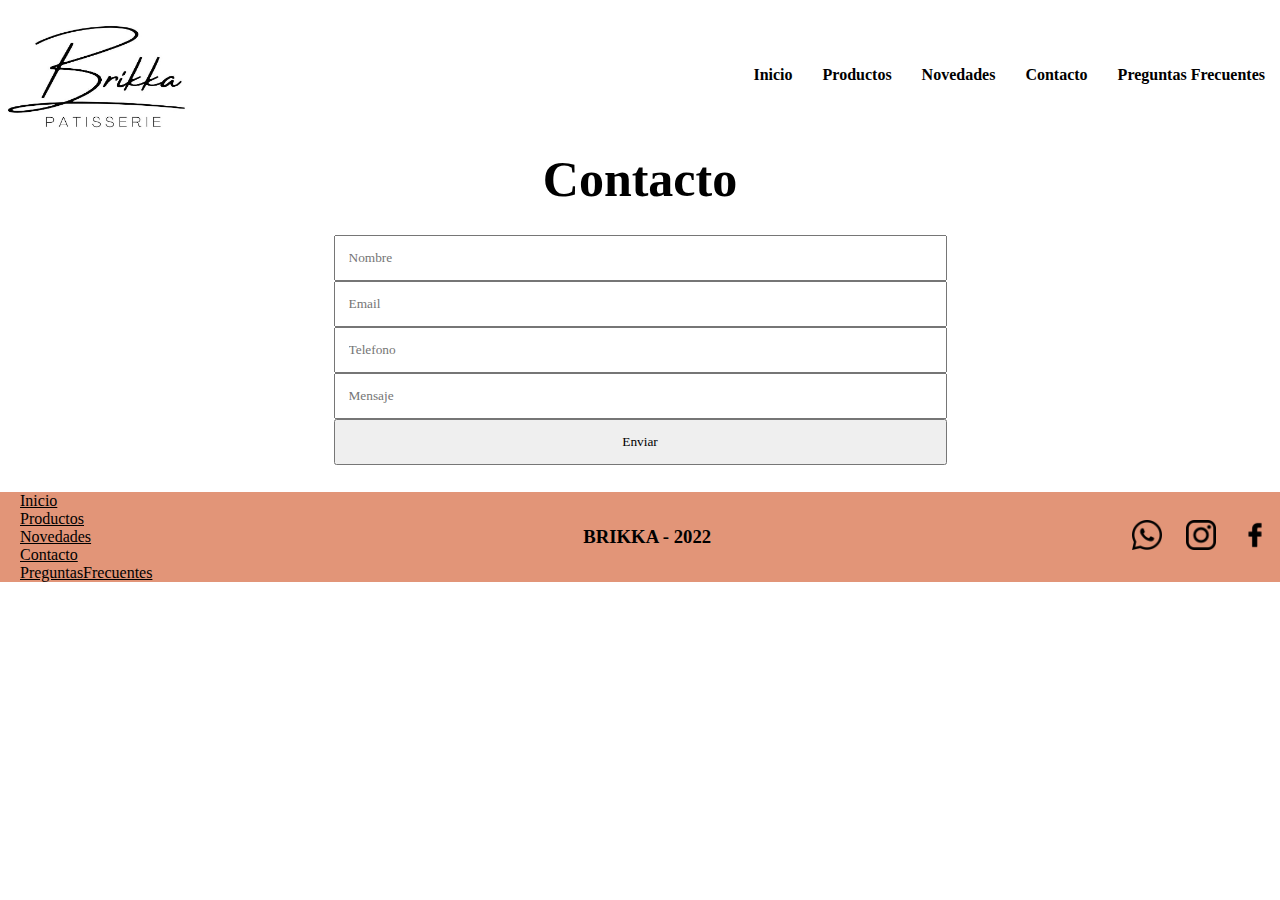
==== paginas/contacto.html @ e4dae98c "actualizacion" ====
<!DOCTYPE html>
<html lang="en">

<head>
    <meta charset="UTF-8">
    <meta http-equiv="X-UA-Compatible" content="IE=edge">
    <meta name="viewport" content="width=device-width, initial-scale=1.0">
    <title>Tienda Online de Brikka</title>
    <link rel="stylesheet" href="../css/estilos.css">
    <!--FAVICON-->
    <link rel="icono de acceso directo" href="favicon.ico" type="imagen/icono-x">
    <link rel="icono" href="favicon.ico" type="imagen/icono-x">


</head>

<body>
    <header class="header">
        <img src="../imagenes/Brikka1.jpg">
        <nav>
            <ul>
                <li><a href="../index.html">Inicio</a></li>
                <li><a href="../paginas/productos.html">Productos</a></li>
                <li><a href="../paginas/novedades.html">Novedades</a></li>
                <li><a href="./contacto.html">Contacto</a></li>
                <li><a href="./preguntasFrecuentes.html">Preguntas Frecuentes</a></li>
            </ul>

        </nav>
    </header>

    <main class="titulo">
        <h1>Contacto</h1>
        <section class="contacto">
            <article>
                <form action="contacto.html">
                    <input type="text" placeholder="Nombre"><br>
                    <input type="email" placeholder="Email"><br>
                    <input type="telefono" placeholder="Telefono"><br>
                    <input type="textarea" placeholder="Mensaje"><br>
                    <input type="submit" value="Enviar">
                </form>
            </article>
        </section>
    </main>


    <footer class="footer">
        <nav>
            <ul>
                <li><a href="../index.html">Inicio</a></li>
                <li><a href="../paginas/productos.html">Productos</a></li>
                <li><a href="../paginas/novedades.html">Novedades</a></li>
                <li><a href="./contacto.html">Contacto</a></li>
                <li><a href="./preguntasFrecuentes.html">PreguntasFrecuentes</a></li>
            </ul>
        </nav>

        <h3>BRIKKA - 2022</h3>

        <div>
            <a href=""><img src="../imagenes/whatsapp1.png"></a>
            <a href=""><img src="../imagenes/logotipodeinstagram.png"></a>
            <a href=""><img src="../imagenes/facebook1.png"></a>

        </div>



    </footer>
    </header>

</body>

</html>
---- css/estilos.css ----
* {
    margin: 0;
    padding: 0;
    box-sizing: border-box;
    font-family: serif;
}

/*Area Grid*/

.grid-container {
    display: grid;
    grid-template-columns: 1fr 1fr;
    grid-template-rows: 0.5fr auto 0.5fr;
    grid-auto-columns: 1fr;
    gap: 1px 0px;
    grid-auto-flow: row;
    grid-template-areas:
        "header header"
        "main main"
        "footer footer";
}

.header {
    grid-area: header;
}

.main {
    grid-area: main;
}

.footer {
    grid-area: footer;
}


/*------------HEADER------------*/
.header {
    display: flex;
    justify-content: space-between;
    align-items: center;
    background-color: white;
    grid-area: header;
}

.header img {
    width: 200px;
    height: 150px;
    border-radius: 50px;
    padding: 5px;
}

.header nav ul {
    display: flex;
    list-style: none;
}

.header nav ul li {
    margin: 15px;
}

.header nav ul li a {
    text-decoration: none;
    text-transform: none;
    font-weight: bolder;
    font-family: serif;
    color: black;
}

.productos div h2 {
    text-decoration: none;
    text-align: center;
    font-size: 50px;
    font-family: serif;
    color: black;
}

/*------------MAIN------------*/

.hero {
    color: black;
    display: flex;
    flex-direction: column;
    justify-content: center;
    align-items: center;
    width: 100%;
    height: calc(100vh - 150px);
    background: linear-gradient(rgba(0, 0, 0, 0.377), rgba(0, 0, 0, 0.267)), url(../imagenes/Disfruta.jpg);
    background-position: center;
    background-repeat: no-repeat;
    background-size: cover;
    -webkit-transition: 1s linear;
  transition: 1s linear;
}

.hero:hover {
    -webkit-transform: scale(.5);
    transform: scale(.3);
}

.hero h1 {
    font-size: 60px;
    font-weight: bold;
    text-align: center;
}

.main {
    background-color: white;
    grid-area: main;
}

.productos>div {
    display: flex;
    justify-content: space-around;
    align-items: center;
    margin-left: 10px;
    flex-wrap: wrap;
}

.productos>div img {
    width: 200px;
    height: 200px;
    padding: 15px;
    border-radius: 20px;

}

p {
    text-decoration: none;
    text-transform: none;
    color: black;
    font-family: serif;
    padding: 5px;
    margin: 0px;
}

/*---PRODUCTOS---*/

.titulo h1 {
    text-decoration: none;
    text-align: center;
    font-size: 50px;
    font-family: serif;
    color: black;
}

.productos h2 {
    text-decoration: none;
    font-size: 30px;
    font-family: serif;
    color: black;
}

.productos h3 {
    text-decoration: none;
    font-size: 30px;
    font-family: serif;
    color: black;
}

.productos h4 {
    text-decoration: none;
    font-size: 30px;
    font-family: serif;
    color: black;
}

/*---NOVEDADES---*/
.titulo h1 {
    text-decoration: none;
    text-align: center;
    font-family: serif;
    color: black;
    font-size: 50px;
}

.novedades>div {
    display: flex;
    justify-content: space-around;
    align-items: center;
    margin-left: 10px;
    flex-wrap: wrap;
}


.novedades>div img {
    width: 200px;
    height: 200px;
    padding: 10px;
    border-radius: 20px;

}

/*---CONTACTO---*/
.titulo h1 {
    text-decoration: none;
    text-align: center;
    font-family: serif;
    color: black;
    font-size: 50px;
}

.contacto form {
    background-color: white;
    justify-content: space-around;
    text-align: center;
}

.contacto form {
    margin: 10px;
    padding: 17px;
}

.contacto form input {
    width: 50%;
    padding: 13px;
}

.contacto form textarea {
    width: 100%;
    padding: 13px;
}


/*---PREGUNTAS FRECUENTES---*/
.titulo h1 {
    text-decoration: none;
    text-align: center;
    font-family: serif;
    color: black;
    font-size: 50px;
}

.preguntasFrecuentes h2 {
    text-decoration: none;
    font-family: serif;
    color: black;
    font-size: 30px;
}

.preguntasFrecuentes p {
    text-decoration: none;
    font-family: serif;
    color: black;
    font-size: 20px;
}


/*----------FOOTER----------*/

.footer {
    display: flex;
    justify-content: space-between;
    align-items: center;
    background-color: #e29578;
}

.footer nav ul li a {
    color: black;
    text-decoration: underline;
    font-family: serif;
    margin: 10px;
    padding: 10px;

}

h3 {
    text-decoration: none;
    font-family: serif;
    color: black;
}

.footer div a img {
    width: 50px;
    height: 50px;
    padding: 10px;
}

/*----------RESPONSIVE----------*/
/*---MEDIA QUERIES---*/

/*Desktop*/
@media(min-width:1020) {
    .productos>div img {
        width: 230px;
        height: 200px;
        padding: 20px;
    }

    p {
        font-size: 25px;
    }

    .titulo h1 {
        font-size: 60px;
    }
}

/*Tablet*/

@media(min-width:491px) and (max-width:1019px) {
    .header img {
        width: 150px;
        height: 100px;
    }

    .header nav ul {
        justify-content: center;
        flex-direction: column;
    }

    .header nav ul li {
        margin: 5px;
    }

    .header nav ul li a {
        font-size: 20px;
    }

    .hero h1 {
        font-size: 45px;
    }

    .productos div h2 {
        font-size: 30px;
    }

    .productos>div img {
        padding: 5px;
    }

    .titulo h1 {
        font-size: 30px;
    }

    .productos h2 {
        font-size: 20px;
    }

    .productos h3 {
        font-size: 20px;
    }

    .productos h4 {
        font-size: 20px;
    }

    .preguntasFrecuentes h2 {
        font-size: 20px;
    }

    .preguntasFrecuentes p {
        font-size: 15px;
    }

    .footer nav ul li a {
        font-size: 15px;
    }

    .footer div a img {
        padding: 5px;
        width: 35px;
        height: 35px;
    }
}

/*Smartphone*/
@media(max-width:490px) {
    .header img {
        width: 130px;
        height: 90px;
    }

    .header nav ul {
        justify-content: center;
        flex-direction: column;
    }

    .header nav ul li {
        margin: 3px;
    }

    .header nav ul li a {
        font-size: 15px;
    }

    .hero h1 {
        font-size: 35px;
    }

    .productos div h2 {
        font-size: 20px;
    }

    .productos>div img {
        padding: 3px;
    }

    .titulo h1 {
        font-size: 20px;
    }

    .productos h2 {
        font-size: 15px;
    }

    .productos h3 {
        font-size: 15px;
    }

    .productos h4 {
        font-size: 15px;
    }

    .preguntasFrecuentes h2 {
        font-size: 15px;
    }

    .preguntasFrecuentes p {
        font-size: 10px;
    }

    .footer nav ul li a {
        font-size: 15px;
    }

    h3 {
        font-size: 15px;
    }

    .footer div a img {
        width: 30px;
        height: 30px;
        padding: 3px;
    }

}
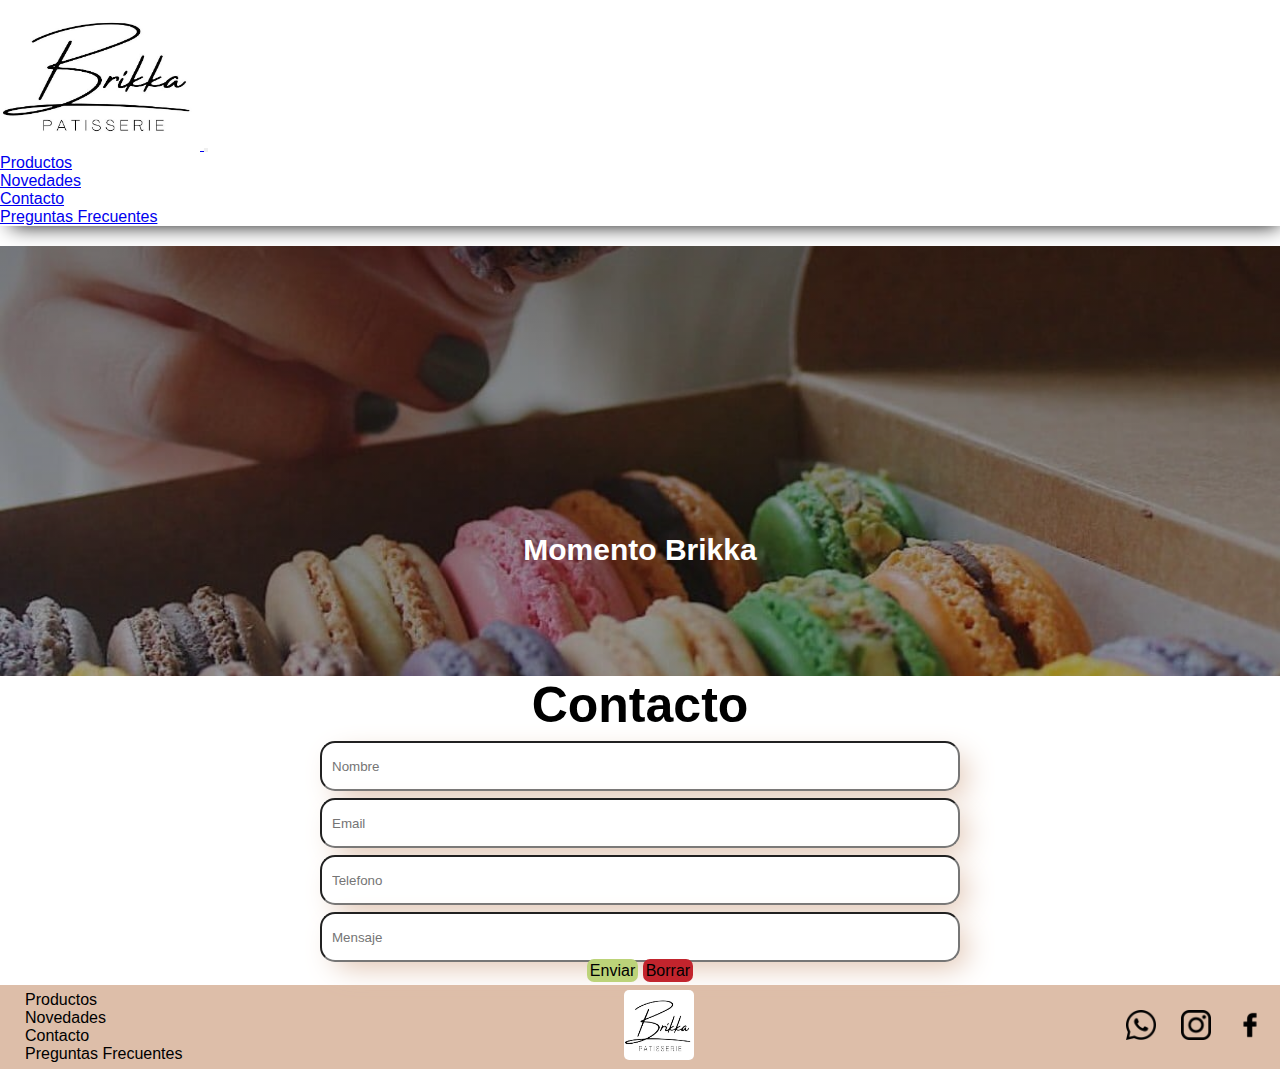
==== commit b2d503e7: "actualizacion" ====
--- a/paginas/contacto.html
+++ b/paginas/contacto.html
@@ -2,74 +2,105 @@
 <html lang="en">
 
 <head>
-    <meta charset="UTF-8">
-    <meta http-equiv="X-UA-Compatible" content="IE=edge">
-    <meta name="viewport" content="width=device-width, initial-scale=1.0">
-    <title>Tienda Online de Brikka</title>
-    <link rel="stylesheet" href="../css/estilos.css">
-    <!--FAVICON-->
-    <link rel="icono de acceso directo" href="favicon.ico" type="imagen/icono-x">
-    <link rel="icono" href="favicon.ico" type="imagen/icono-x">
+  <meta charset="UTF-8">
+  <meta http-equiv="X-UA-Compatible" content="IE=edge">
+  <meta name="viewport" content="width=device-width, initial-scale=1.0">
+  <meta name="keywords" content="brikka,tortas,tartas,alfajores,macarons,sandwiches,bocados,argentina,dulce,salado">
+  <meta name="description"
+    content="somos brikka, tienda de productos dulces y salados,variedad de productos,tartas,tortas,sandwich,macarons,alfajores,etc.">
+  <title> CONTACTO | Tienda Online de Brikka</title>
+  <!--FAVICON-->
+  <link rel="icono de acceso directo" href="favicon.ico" type="imagen/icono-x">
+  <link rel="icono" href="favicon.ico" type="imagen/icono-x">
+  <link href="https://cdn.jsdelivr.net/npm/bootstrap@5.1.3/dist/css/bootstrap.min.css" rel="stylesheet"
+    integrity="sha384-1BmE4kWBq78iYhFldvKuhfTAU6auU8tT94WrHftjDbrCEXSU1oBoqyl2QvZ6jIW3" crossorigin="anonymous">
+  <link rel="stylesheet" href="../css/destino.css">
 
 
 </head>
 
 <body>
-    <header class="header">
-        <img src="../imagenes/Brikka1.jpg">
-        <nav>
-            <ul>
-                <li><a href="../index.html">Inicio</a></li>
-                <li><a href="../paginas/productos.html">Productos</a></li>
-                <li><a href="../paginas/novedades.html">Novedades</a></li>
-                <li><a href="./contacto.html">Contacto</a></li>
-                <li><a href="./preguntasFrecuentes.html">Preguntas Frecuentes</a></li>
-            </ul>
+  <header class="header">
+    <nav class="navbar navbar-expand-lg navbar-light bg-blanco">
+      <div class="container-fluid">
 
-        </nav>
-    </header>
+        <a href="../index.html">
+          <img src="../imagenes/Brikka1.jpg" alt="Logo Brikka" width="200" height="150">
+        </a>
 
-    <main class="titulo">
-        <h1>Contacto</h1>
-        <section class="contacto">
-            <article>
-                <form action="contacto.html">
-                    <input type="text" placeholder="Nombre"><br>
-                    <input type="email" placeholder="Email"><br>
-                    <input type="telefono" placeholder="Telefono"><br>
-                    <input type="textarea" placeholder="Mensaje"><br>
-                    <input type="submit" value="Enviar">
-                </form>
-            </article>
-        </section>
-    </main>
+        <button class="navbar-toggler" type="button" data-bs-toggle="collapse" data-bs-target="#navbarNav"
+          aria-controls="navbarNav" aria-expanded="false" aria-label="Toggle navigation">
+          <span class="navbar-toggler-icon"></span>
+        </button>
+        <div class="collapse navbar-collapse justify-content-end" id="navbarNav">
+          <ul class="navbar-nav">
+            <li class="nav-item m-3">
+              <a class="nav-link" href="../paginas/productos.html">Productos</a>
+            </li>
+            <li class="nav-item m-3">
+              <a class="nav-link" href="../paginas/novedades.html">Novedades</a>
+            </li>
+            <li class="nav-item m-3">
+              <a class="nav-link" href="./contacto.html">Contacto</a>
+            </li>
+            <li class="nav-item m-3">
+              <a class="nav-link" href="./preguntasFrecuentes.html">Preguntas Frecuentes</a>
+            </li>
 
+          </ul>
+        </div>
+      </div>
+    </nav>
+  </header>
+  <main class="main">
+    <section class="imagen">
+      <img src="">
+      <h2>Momento Brikka</h2>
+    </section>
 
-    <footer class="footer">
-        <nav>
-            <ul>
-                <li><a href="../index.html">Inicio</a></li>
-                <li><a href="../paginas/productos.html">Productos</a></li>
-                <li><a href="../paginas/novedades.html">Novedades</a></li>
-                <li><a href="./contacto.html">Contacto</a></li>
-                <li><a href="./preguntasFrecuentes.html">PreguntasFrecuentes</a></li>
-            </ul>
-        </nav>
-
-        <h3>BRIKKA - 2022</h3>
-
-        <div>
-            <a href=""><img src="../imagenes/whatsapp1.png"></a>
-            <a href=""><img src="../imagenes/logotipodeinstagram.png"></a>
-            <a href=""><img src="../imagenes/facebook1.png"></a>
-
-        </div>
+    <h1>Contacto</h1>
+    <section class="contacto">
+      <article>
+        <form action="contacto.html">
+          <input type="text" placeholder="Nombre"><br>
+          <input type="email" placeholder="Email"><br>
+          <input type="telefono" placeholder="Telefono"><br>
+          <input type="textarea" placeholder="Mensaje"><br>
+          <a class="boton-estilo1" href="">Enviar</a>
+          <a class="boton-estilo2" href="">Borrar</a>
+        </form>
+      </article>
+    </section>
 
 
 
-    </footer>
-    </header>
+  </main>
 
+  <footer class="footer">
+    <div>
+      <nav>
+        <ul>
+          <li><a href="../paginas/productos.html">Productos</a></li>
+          <li><a href="../paginas/novedades.html">Novedades</a></li>
+          <li><a href="./contacto.html">Contacto</a></li>
+          <li><a href="./preguntasFrecuentes.html">Preguntas Frecuentes</a></li>
+        </ul>
+      </nav>
+    </div>
+    <a href="../index.html">
+      <img src="../imagenes/Brikka1.jpg" alt="Logo Brikka" width="200" height="150">
+    </a>
+
+    <div>
+      <a href="https://whatsapp.com/dl/"><img src="../imagenes/whatsapp1.png" alt="WhatsApp"></a>
+      <a href="https://www.instagram.com/"><img src="../imagenes/logotipodeinstagram.png" alt="Instagram"></a>
+      <a href="https://www.facebook.com/"><img src="../imagenes/facebook1.png" alt="Facebook"></a>
+    </div>
+
+  </footer>
+  <script src="https://cdn.jsdelivr.net/npm/bootstrap@5.1.3/dist/js/bootstrap.bundle.min.js"
+    integrity="sha384-ka7Sk0Gln4gmtz2MlQnikT1wXgYsOg+OMhuP+IlRH9sENBO0LRn5q+8nbTov4+1p"
+    crossorigin="anonymous"></script>
 </body>
 
 </html>--- a/css/destino.css
+++ b/css/destino.css
@@ -0,0 +1,379 @@
+* {
+  margin: 0;
+  padding: 0;
+  box-sizing: border-box;
+  font-family: Arial, Helvetica, sans-serif;
+}
+
+.grid-container {
+  display: grid;
+  grid-template-columns: 1fr 1fr;
+  grid-template-rows: 0.5fr auto 0.5fr;
+  grid-auto-columns: 1fr;
+  gap: 1px 0px;
+  grid-auto-flow: row;
+  grid-template-areas: "header header" "main main" "footer footer";
+}
+
+.header {
+  grid-area: header;
+}
+
+.main {
+  grid-area: main;
+}
+
+.footer {
+  grid-area: footer;
+}
+
+/*-----HEADER-----*/
+.header {
+  box-shadow: 5px 5px 20px -6px;
+  margin-bottom: 20px;
+  grid-area: header;
+}
+
+.bg-blanco {
+  background-color: white;
+}
+
+/*-----MAIN-----*/
+h1 {
+  text-decoration: none;
+  text-align: center;
+  font-family: Arial, Helvetica, sans-serif;
+  font-weight: bold;
+  color: black;
+  font-size: 50px;
+}
+
+h2 {
+  text-align: center;
+  font-size: 40px;
+  font-family: Arial, Helvetica, sans-serif;
+  color: black;
+  width: 100%;
+  padding: 20px;
+}
+
+/*Index*/
+.main {
+  background-color: white;
+  grid-area: main;
+}
+
+.hero {
+  width: 100%;
+  height: calc(100vh - 150px);
+  color: black;
+  display: flex;
+  flex-direction: column;
+  justify-content: center;
+  align-items: center;
+  background: linear-gradient(rgba(0, 0, 0, 0.493), rgba(0, 0, 0, 0.336)), url(../imagenes/disfruta-min.jpg);
+  background-position: center;
+  background-repeat: no-repeat;
+  background-size: cover;
+  margin-bottom: 5px;
+}
+.hero h1 {
+  color: white;
+}
+
+/*Productos*/
+.productos div {
+  display: flex;
+  justify-content: space-around;
+  align-items: center;
+  margin-left: 10px;
+  flex-wrap: wrap;
+}
+.productos div article {
+  width: 300px;
+  height: 350px;
+  border: 1px;
+  box-shadow: 10px 10px 30px -6px rgba(0, 0, 0, 0.315);
+  background-color: white;
+  display: flex;
+  flex-direction: column;
+  justify-content: space-between;
+  text-align: center;
+  border-radius: 5px;
+  margin-top: 10px;
+  transition: 1s;
+}
+.productos div article:hover {
+  transform: scale(1.1);
+}
+.productos div article img {
+  width: 300px;
+  height: 300px;
+  padding: 1px;
+}
+.productos div article h3 {
+  color: black;
+  font-size: 15px;
+  text-transform: uppercase;
+}
+.productos div article p {
+  color: black;
+  font-size: 15px;
+  text-transform: uppercase;
+}
+
+/*Novedades*/
+h2 {
+  text-align: center;
+  color: black;
+}
+
+.novedades > div {
+  display: flex;
+  justify-content: space-around;
+  align-items: center;
+  margin-left: 10px;
+  flex-wrap: wrap;
+  margin-bottom: 5px;
+}
+.novedades > div article {
+  width: 300px;
+  height: 350px;
+  border: 1px;
+  box-shadow: 10px 10px 30px -6px rgba(0, 0, 0, 0.315);
+  background-color: rgb(255, 255, 255);
+  display: flex;
+  flex-direction: column;
+  justify-content: space-between;
+  text-align: center;
+  margin-top: 10px;
+}
+.novedades > div article img {
+  width: 300px;
+  height: 300px;
+  padding: 1px;
+}
+.novedades > div article h3 {
+  color: black;
+  font-size: 15px;
+  text-transform: uppercase;
+}
+
+/*Contacto*/
+.contacto {
+  background-color: white;
+  justify-content: space-around;
+  text-align: center;
+}
+.contacto article form input {
+  width: 50%;
+  height: 50px;
+  padding: 10px;
+  border-radius: 15px;
+  margin-top: 7px;
+  box-shadow: 10px 10px 30px -6px #ddbea9;
+}
+
+.imagen {
+  width: 100%;
+  height: calc(60vh - 110px);
+  color: black;
+  display: flex;
+  flex-direction: column;
+  justify-content: space-around;
+  align-items: center;
+  background: linear-gradient(rgba(0, 0, 0, 0.493), rgba(0, 0, 0, 0.336)), url(../imagenes/cajam-min.jpg);
+  background-position: center;
+  background-repeat: no-repeat;
+  background-size: cover;
+}
+.imagen h2 {
+  font-size: 30px;
+  font-weight: bold;
+  text-align: center;
+  color: white;
+}
+
+/*EXTENDS*/
+.boton, .boton-estilo2, .boton-estilo1, .boton-hero {
+  border-radius: 5px;
+  text-decoration: none;
+  background-color: #ddbea9;
+  padding: 5px;
+  color: black;
+}
+.boton:hover, .boton-estilo2:hover, .boton-estilo1:hover, .boton-hero:hover {
+  color: black;
+  background-color: #ffede0;
+}
+
+.boton-hero {
+  background-color: #ffede0;
+}
+.boton-hero:hover {
+  background-color: #ddbea9;
+}
+
+/*MIXINS*/
+/*EACH*/
+/*EACH con mapas*/
+.boton-estilo1 {
+  background-color: #bcd379;
+  text-decoration: none;
+  border-radius: 7px;
+  padding: 3px;
+}
+
+.boton-estilo2 {
+  background-color: #c2242d;
+  text-decoration: none;
+  border-radius: 7px;
+  padding: 3px;
+}
+
+/*-----FOOTER-----*/
+.footer {
+  margin-top: 5px;
+  padding: 5px;
+  display: flex;
+  justify-content: space-between;
+  align-items: center;
+  background-color: #ddbea9;
+  grid-area: footer;
+}
+.footer div nav ul {
+  list-style: none;
+}
+.footer div nav ul li a {
+  color: black;
+  text-decoration: none;
+  font-family: Arial, Helvetica, sans-serif;
+  margin: 10px;
+  padding: 10px;
+}
+.footer img {
+  width: 70px;
+  height: 70px;
+  border-radius: 5px;
+  flex-wrap: wrap;
+}
+.footer div a img {
+  width: 50px;
+  height: 50px;
+  padding: 10px;
+}
+
+* {
+  margin: 0;
+  padding: 0;
+  box-sizing: border-box;
+  font-family: Arial, Helvetica, sans-serif;
+}
+
+.grid-container {
+  display: grid;
+  grid-template-columns: 1fr 1fr;
+  grid-template-rows: 0.5fr auto 0.5fr;
+  grid-auto-columns: 1fr;
+  gap: 1px 0px;
+  grid-auto-flow: row;
+  grid-template-areas: "header header" "main main" "footer footer";
+}
+
+.header {
+  grid-area: header;
+}
+
+.main {
+  grid-area: main;
+}
+
+.footer {
+  grid-area: footer;
+}
+
+/*-----RESPONSIVE-----*/
+/*Desktop*/
+@media (min-width: 766) and (max-width: 900px) {
+  p {
+    font-size: 25px;
+  }
+  .titulo h1 {
+    font-size: 60px;
+  }
+}
+/*Tablet*/
+@media (min-width: 480px) and (max-width: 765px) {
+  .hero h1 {
+    font-size: 45px;
+  }
+  h1 {
+    font-size: 30px;
+  }
+  h2 {
+    font-size: 20px;
+  }
+  .productos h2 {
+    font-size: 30px;
+  }
+  .comentario {
+    font-size: 30px;
+  }
+  .footer div nav ul li a {
+    font-size: 15px;
+  }
+  .footer img {
+    padding: 5px;
+    width: 80px;
+    height: 80px;
+    flex-wrap: wrap;
+  }
+  .footer div a img {
+    padding: 5px;
+    width: 35px;
+    height: 35px;
+  }
+}
+/*Smartphone*/
+@media (min-width: 320px) and (max-width: 479px) {
+  .header nav a img {
+    width: 140px;
+    height: 110px;
+  }
+  .hero h1 {
+    font-size: 35px;
+  }
+  .hero img {
+    width: 100%;
+    height: calc(100vh - 170px);
+  }
+  h1 {
+    font-size: 30px;
+  }
+  .productos h2 {
+    text-align: center;
+    font-size: 25px;
+  }
+  .comentario {
+    font-size: 20px;
+  }
+  .imagen img {
+    width: 100%;
+    height: calc(60vh - 130px);
+  }
+  .footer div nav ul li a {
+    font-size: 15px;
+  }
+  .footer img {
+    width: 60px;
+    height: 60px;
+    padding: 1px;
+  }
+  .footer div a img {
+    width: 30px;
+    height: 30px;
+    padding: 1px;
+  }
+}
+
+/*# sourceMappingURL=destino.css.map */
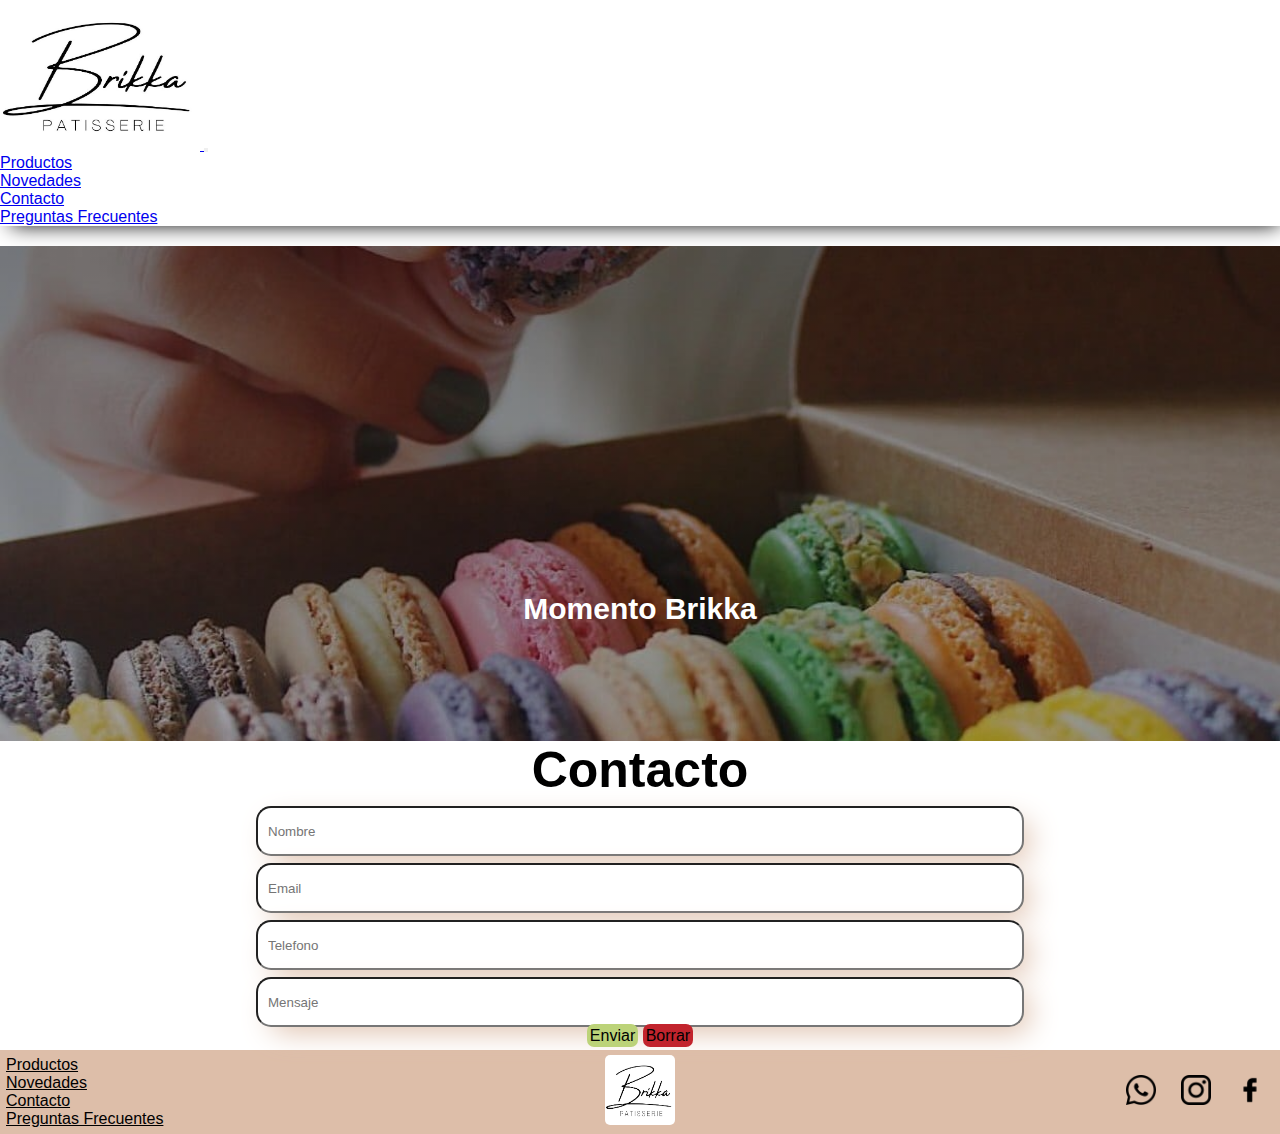
==== commit 0ed97699: "actualizacion" ====
--- a/paginas/contacto.html
+++ b/paginas/contacto.html
@@ -15,19 +15,15 @@
   <link href="https://cdn.jsdelivr.net/npm/bootstrap@5.1.3/dist/css/bootstrap.min.css" rel="stylesheet"
     integrity="sha384-1BmE4kWBq78iYhFldvKuhfTAU6auU8tT94WrHftjDbrCEXSU1oBoqyl2QvZ6jIW3" crossorigin="anonymous">
   <link rel="stylesheet" href="../css/destino.css">
-
-
 </head>
 
 <body>
   <header class="header">
     <nav class="navbar navbar-expand-lg navbar-light bg-blanco">
       <div class="container-fluid">
-
         <a href="../index.html">
           <img src="../imagenes/Brikka1.jpg" alt="Logo Brikka" width="200" height="150">
         </a>
-
         <button class="navbar-toggler" type="button" data-bs-toggle="collapse" data-bs-target="#navbarNav"
           aria-controls="navbarNav" aria-expanded="false" aria-label="Toggle navigation">
           <span class="navbar-toggler-icon"></span>
@@ -46,18 +42,17 @@
             <li class="nav-item m-3">
               <a class="nav-link" href="./preguntasFrecuentes.html">Preguntas Frecuentes</a>
             </li>
-
           </ul>
         </div>
       </div>
     </nav>
   </header>
+
   <main class="main">
     <section class="imagen">
       <img src="">
-      <h2>Momento Brikka</h2>
+      <p>Momento Brikka</p>
     </section>
-
     <h1>Contacto</h1>
     <section class="contacto">
       <article>
@@ -71,9 +66,6 @@
         </form>
       </article>
     </section>
-
-
-
   </main>
 
   <footer class="footer">
--- a/css/destino.css
+++ b/css/destino.css
@@ -65,7 +65,7 @@
 
 .hero {
   width: 100%;
-  height: calc(100vh - 150px);
+  height: calc(70vh - 80px);
   color: black;
   display: flex;
   flex-direction: column;
@@ -160,38 +160,38 @@
 }
 
 /*Contacto*/
+.imagen {
+  width: 100%;
+  height: calc(65vh - 90px);
+  color: black;
+  display: flex;
+  flex-direction: column;
+  justify-content: space-around;
+  align-items: center;
+  background: linear-gradient(rgba(0, 0, 0, 0.493), rgba(0, 0, 0, 0.336)), url(../imagenes/cajam-min.jpg);
+  background-position: center;
+  background-repeat: no-repeat;
+  background-size: cover;
+}
+.imagen p {
+  font-size: 30px;
+  font-weight: bold;
+  text-align: center;
+  color: white;
+}
+
 .contacto {
   background-color: white;
   justify-content: space-around;
   text-align: center;
 }
 .contacto article form input {
-  width: 50%;
+  width: 60%;
   height: 50px;
   padding: 10px;
   border-radius: 15px;
   margin-top: 7px;
   box-shadow: 10px 10px 30px -6px #ddbea9;
-}
-
-.imagen {
-  width: 100%;
-  height: calc(60vh - 110px);
-  color: black;
-  display: flex;
-  flex-direction: column;
-  justify-content: space-around;
-  align-items: center;
-  background: linear-gradient(rgba(0, 0, 0, 0.493), rgba(0, 0, 0, 0.336)), url(../imagenes/cajam-min.jpg);
-  background-position: center;
-  background-repeat: no-repeat;
-  background-size: cover;
-}
-.imagen h2 {
-  font-size: 30px;
-  font-weight: bold;
-  text-align: center;
-  color: white;
 }
 
 /*EXTENDS*/
@@ -246,10 +246,9 @@
 }
 .footer div nav ul li a {
   color: black;
-  text-decoration: none;
-  font-family: Arial, Helvetica, sans-serif;
-  margin: 10px;
-  padding: 10px;
+  text-decoration: underline;
+  font-family: Arial, Helvetica, sans-serif;
+  padding: 1px;
 }
 .footer img {
   width: 70px;
@@ -310,7 +309,7 @@
   h1 {
     font-size: 30px;
   }
-  h2 {
+  p {
     font-size: 20px;
   }
   .productos h2 {
@@ -340,13 +339,6 @@
     width: 140px;
     height: 110px;
   }
-  .hero h1 {
-    font-size: 35px;
-  }
-  .hero img {
-    width: 100%;
-    height: calc(100vh - 170px);
-  }
   h1 {
     font-size: 30px;
   }
@@ -356,10 +348,6 @@
   }
   .comentario {
     font-size: 20px;
-  }
-  .imagen img {
-    width: 100%;
-    height: calc(60vh - 130px);
   }
   .footer div nav ul li a {
     font-size: 15px;
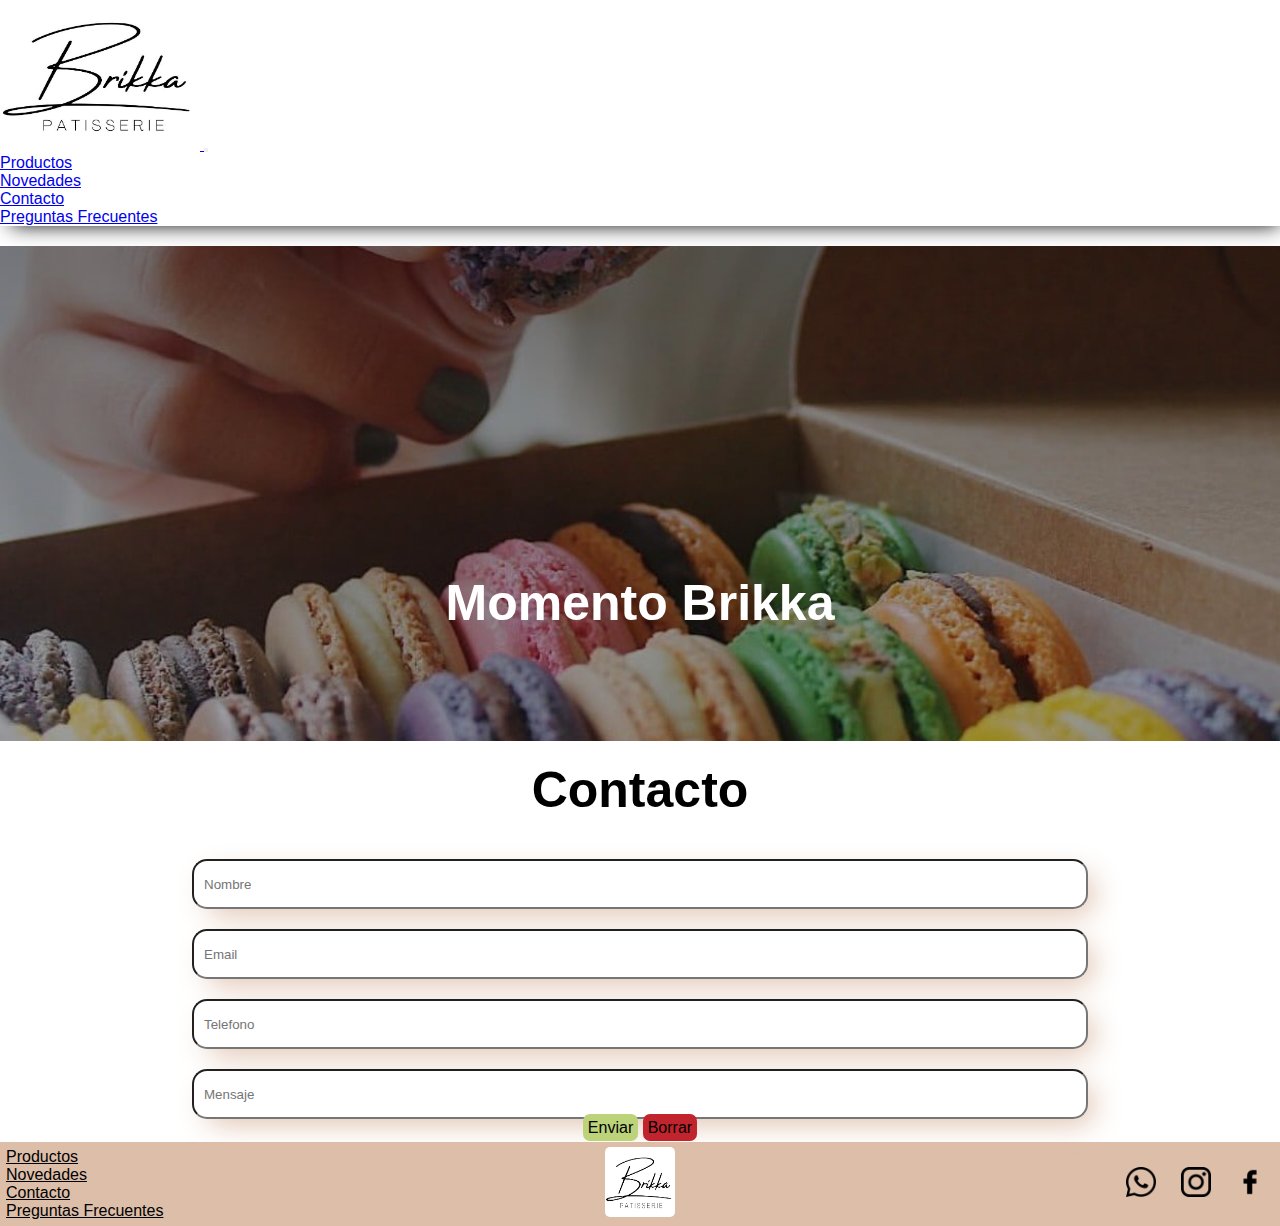
==== commit 1019c900: "actualizacion" ====
--- a/paginas/contacto.html
+++ b/paginas/contacto.html
@@ -51,10 +51,10 @@
   <main class="main">
     <section class="imagen">
       <img src="">
-      <p>Momento Brikka</p>
+      <h1>Momento Brikka</h1>
     </section>
-    <h1>Contacto</h1>
     <section class="contacto">
+      <h2>Contacto</h2>
       <article>
         <form action="contacto.html">
           <input type="text" placeholder="Nombre"><br>
--- a/css/destino.css
+++ b/css/destino.css
@@ -173,10 +173,7 @@
   background-repeat: no-repeat;
   background-size: cover;
 }
-.imagen p {
-  font-size: 30px;
-  font-weight: bold;
-  text-align: center;
+.imagen h1 {
   color: white;
 }
 
@@ -185,12 +182,20 @@
   justify-content: space-around;
   text-align: center;
 }
+.contacto h2 {
+  text-decoration: none;
+  text-align: center;
+  font-family: Arial, Helvetica, sans-serif;
+  font-weight: bold;
+  color: black;
+  font-size: 50px;
+}
 .contacto article form input {
-  width: 60%;
+  width: 70%;
   height: 50px;
   padding: 10px;
   border-radius: 15px;
-  margin-top: 7px;
+  margin-top: 20px;
   box-shadow: 10px 10px 30px -6px #ddbea9;
 }
 
@@ -221,14 +226,14 @@
   background-color: #bcd379;
   text-decoration: none;
   border-radius: 7px;
-  padding: 3px;
+  padding: 5px;
 }
 
 .boton-estilo2 {
   background-color: #c2242d;
   text-decoration: none;
   border-radius: 7px;
-  padding: 3px;
+  padding: 5px;
 }
 
 /*-----FOOTER-----*/
@@ -312,7 +317,7 @@
   p {
     font-size: 20px;
   }
-  .productos h2 {
+  .productos h2, .contacto h2 {
     font-size: 30px;
   }
   .comentario {
@@ -349,6 +354,9 @@
   .comentario {
     font-size: 20px;
   }
+  .contacto h2 {
+    font-size: 30px;
+  }
   .footer div nav ul li a {
     font-size: 15px;
   }
